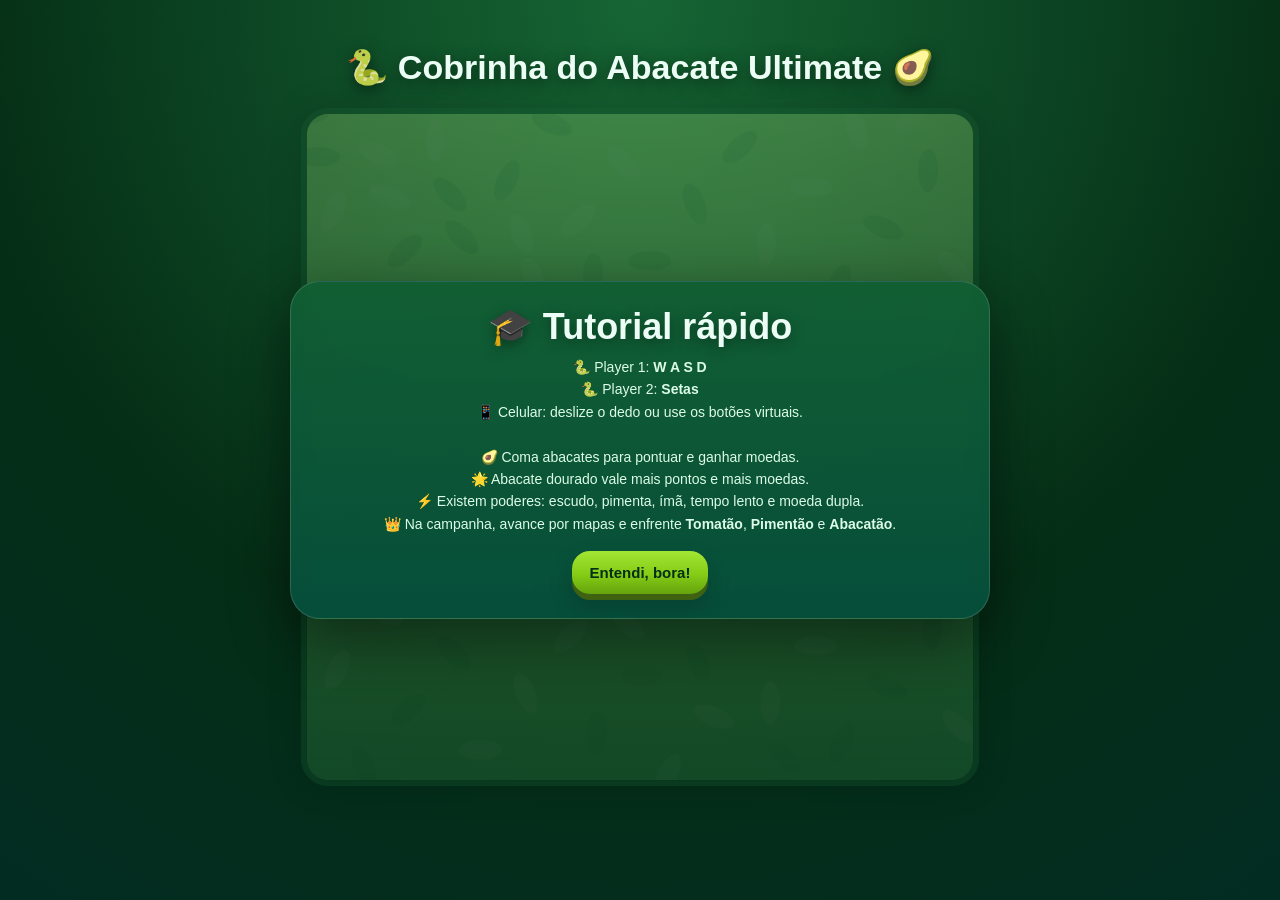
==== index.html @ 5b7edb98 "Add files via upload" ====
<!DOCTYPE html>
<html lang="pt-BR">
<head>
  <meta charset="UTF-8" />
  <meta name="viewport" content="width=device-width, initial-scale=1.0" />
  <meta name="theme-color" content="#14532d" />
  <meta name="description" content="Coma abacates, desbloqueie skins, compre upgrades, derrote bosses e sobreviva no modo infinito." />
  <meta name="application-name" content="Cobrinha do Abacate Ultimate" />
  <meta property="og:title" content="Cobrinha do Abacate Ultimate" />
  <meta property="og:description" content="Jogo da cobrinha com abacates, skins, upgrades, Boss Rush, modo infinito e desafios diários." />
  <meta property="og:type" content="website" />
  <meta property="og:image" content="assets/banner.png" />
  <link rel="icon" href="assets/favicon.svg" type="image/svg+xml" />
  <link rel="apple-touch-icon" href="assets/icon-192.png" />
  <link rel="preload" href="assets/avocado.svg" as="image" />
  <link rel="preload" href="assets/tree.svg" as="image" />

  <title>Cobrinha do Abacate Ultimate</title>
  <link rel="manifest" href="manifest.json" />
  <link rel="stylesheet" href="style.css" />
</head>
<body class="menu-aberto">
  <div id="preloader" class="preloader">
    <div class="preloader-card">
      <div class="preloader-logo">🥑</div>
      <b>Cobrinha do Abacate Ultimate</b>
      <small>Carregando assets do jogo...</small>
      <div class="preloader-bar"><span id="preloaderBar"></span></div>
    </div>
  </div>
  <h1>🐍 Cobrinha do Abacate Ultimate 🥑</h1>

  <div id="menu" class="tela">
    <div class="floaters"><span>🥑</span><span>🐍</span><span>🌿</span><span>⭐</span></div>

    <div class="menu-topo">
      <div class="icone">🥑</div>
      <div class="titulo">
        <h2>Ultimate Edition</h2>
        <p>Mapas realistas, skins melhores, upgrades, bosses e ranking</p>
      </div>
    </div>

    <div class="subtitulo">
      Escolha seu modo, equipe skins mais realistas, melhore seus poderes e enfrente bosses especiais.
    </div>

    <div class="hero-scene">
      <div class="hero-snake">
        <span></span><span></span><span></span><span></span><span></span>
      </div>
      <div class="hero-avocado">🥑</div>
      <div class="hero-spark s1">✨</div>
      <div class="hero-spark s2">🌿</div>
      <div class="hero-spark s3">⭐</div>
    </div>

    <div class="grid-cards">
      <div class="card">
        <div class="campo">
          <p>Dificuldade</p>
          <select id="dificuldade">
            <option value="105">Fácil</option>
            <option value="135" selected>Médio</option>
            <option value="170">Difícil</option>
          </select>
        </div>
        <div class="campo">
          <p>Mapa livre</p>
          <select id="mapa">
            <option value="floresta">🌳 Floresta Realista</option>
            <option value="gelo">❄️ Vale Congelado</option>
            <option value="noite">🌙 Campo Noturno</option>
            <option value="pantano">🐸 Pântano Verde</option>
            <option value="cidade">🏙️ Cidade</option>
            <option value="deserto">🏜️ Deserto</option>
            <option value="vulcao">🌋 Vulcão</option>
          </select>
        </div>
        <div class="campo">
          <p>Qualidade gráfica</p>
          <select id="graficos">
            <option value="baixo">Baixo</option>
            <option value="medio" selected>Médio</option>
            <option value="alto">Alto</option>
          </select>
        </div>
      </div>

      <div class="card">
        <p>Skin Player 1</p>
        <div id="skinsP1" class="skin-grid"></div>
      </div>

      <div class="card">
        <p>Skin Player 2</p>
        <div id="skinsP2" class="skin-grid"></div>
      </div>
    </div>

    <div class="checks">
      <label><input type="checkbox" id="obstaculos" checked> Obstáculos reais</label>
      <label><input type="checkbox" id="somLigado" checked> Som ligado</label>
    </div>

    <div class="botoes-grid menu-clean">
      <button onclick="UI.openPlayMenu()">🎮 Jogar</button>
      <button onclick="UI.openStore()">🛒 Skins</button>
      <button onclick="UI.openUpgradeStore()">⬆️ Upgrades</button>
      <button onclick="UI.openRanking()">📊 Ranking</button>
      <button onclick="UI.openProfile()">👤 Perfil</button>
      <button onclick="UI.openDailyChallenge()">📅 Desafio diário</button>
      <button onclick="UI.openMissions()">🎯 Missões</button>
      <button onclick="UI.openSettings()">⚙️ Configurações</button>
      <button onclick="UI.openHowToPlay()">📖 Como jogar</button>
      <button onclick="UI.openCredits()">⭐ Créditos</button>
    </div>

    <div class="rodape-menu">
      🪙 Moedas: <b id="moedasMenu">0</b>
      &nbsp; | &nbsp; 🏆 Recorde: <b id="recorde">0</b>
      &nbsp; | &nbsp; 🥑 Total: <b id="totalAbacatesMenu">0</b>
    </div>
    <div class="version-badge">Versão Public Release • pronta para postar</div>
    <div id="menuToast" class="toast"></div>
  </div>

  <div id="modoJogo" class="tela">
    <h2>🎮 Escolha seu modo</h2>
    <p class="info">
      Escolha como quer jogar agora.
    </p>

    <div class="modo-grid">
      <button onclick="Game.start('single')">
        <span>🎮</span>
        Single Player
        <small>Jogue sozinho e bata seu recorde.</small>
      </button>

      <button onclick="Game.start('multi')">
        <span>👥</span>
        Multiplayer
        <small>Dois jogadores no mesmo teclado.</small>
      </button>

      <button onclick="Game.start('campanha')">
        <span>🏆</span>
        Campanha
        <small>Avance pelas fases e derrote os bosses.</small>
      </button>

      <button onclick="UI.openLevelSelect()">
        <span>🗺️</span>
        Seleção de fases
        <small>Jogue fases já liberadas.</small>
      </button>

      <button onclick="Game.start('infinito')">
        <span>♾️</span>
        Modo Infinito
        <small>O jogo acelera com o tempo.</small>
      </button>

      <button onclick="Game.start('bossrush')">
        <span>⚔️</span>
        Boss Rush
        <small>Derrote Tomatão, Pimentão e Abacatão.</small>
      </button>
    </div>

    <div class="acoes-overlay">
      <button onclick="UI.backToMenu()">Voltar</button>
    </div>
  </div>

  <div id="recompensaDiaria" class="tela">
    <h2>🎁 Recompensa diária</h2>
    <p id="dailyRewardText" class="info">
      Volte todos os dias para ganhar moedas.
    </p>

    <div class="resultado-card">
      <div class="badge-vencedor">Bônus de login</div>
      <div class="stats-grid">
        <div class="stat">Sequência <b id="dailyStreak">0</b></div>
        <div class="stat">Recompensa <b id="dailyCoins">0</b></div>
      </div>
    </div>

    <div class="acoes-overlay">
      <button onclick="UI.claimDailyReward()">Resgatar</button>
      <button onclick="UI.backToMenu()">Depois</button>
    </div>
  </div>

  <div id="tutorial" class="tela">
    <h2>🎓 Tutorial rápido</h2>
    <p class="info">
      🐍 Player 1: <b>W A S D</b><br>
      🐍 Player 2: <b>Setas</b><br>
      📱 Celular: deslize o dedo ou use os botões virtuais.<br><br>
      🥑 Coma abacates para pontuar e ganhar moedas.<br>
      🌟 Abacate dourado vale mais pontos e mais moedas.<br>
      ⚡ Existem poderes: escudo, pimenta, ímã, tempo lento e moeda dupla.<br>
      👑 Na campanha, avance por mapas e enfrente <b>Tomatão</b>, <b>Pimentão</b> e <b>Abacatão</b>.
    </p>
    <div class="acoes-overlay"><button onclick="UI.closeTutorial()">Entendi, bora!</button></div>
  </div>


  <div id="perfilJogador" class="tela">
    <h2>👤 Perfil do Jogador</h2>
    <p class="info">Seu progresso geral salvo neste navegador.</p>

    <div class="profile-card">
      <div class="profile-avatar">🐍</div>
      <div>
        <b>Braian Player</b>
        <small>Cobrinha do Abacate Ultimate</small>
      </div>
    </div>

    <div id="perfilStats" class="stats-grid"></div>

    <div class="resultado-card">
      <p class="info">
        Skins liberadas: <b id="perfilSkins">0</b><br>
        Upgrades comprados: <b id="perfilUpgrades">0</b><br>
        Fases liberadas: <b id="perfilFases">0</b>
      </p>
    </div>

    <div class="acoes-overlay">
      <button onclick="UI.backToMenu()">Voltar</button>
    </div>
  </div>

  <div id="desafioDiario" class="tela">
    <h2>📅 Desafio Diário</h2>
    <p id="dailyChallengeText" class="info"></p>

    <div class="resultado-card">
      <div class="badge-vencedor">Recompensa: 🪙 <b id="dailyChallengeReward">0</b></div>
      <div class="progresso"><div id="dailyChallengeProgress"></div></div>
      <p class="info" id="dailyChallengeStatus"></p>
    </div>

    <div class="acoes-overlay">
      <button onclick="Game.startDailyChallenge()">Jogar desafio</button>
      <button onclick="UI.claimDailyChallengeReward()">Resgatar</button>
      <button onclick="UI.backToMenu()">Voltar</button>
    </div>
  </div>

  <div id="ranking" class="tela">
    <h2>📊 Ranking Local</h2>
    <p class="info">Seus números ficam salvos neste navegador.</p>
    <div id="rankingCards" class="stats-grid"></div>
    <div class="acoes-overlay"><button onclick="UI.backToMenu()">Voltar</button></div>
  </div>

  <div id="selecionarFase" class="tela">
    <h2>🗺️ Seleção de Fases</h2>
    <p class="info">Conclua fases da campanha para liberar as próximas.</p>
    <div id="listaFases" class="level-grid"></div>
    <div class="acoes-overlay"><button onclick="UI.backToMenu()">Voltar</button></div>
  </div>

  <div id="loja" class="tela">
    <h2>🛒 Loja Premium</h2>
    <p class="info">Compre skins, veja efeitos e melhore sua cobra.</p>

    <div class="shop-tabs">
      <button onclick="UI.setShopTab('skins')" id="tabSkins">Skins</button>
      <button onclick="UI.setShopTab('upgrades')" id="tabUpgrades">Upgrades</button>
      <button onclick="UI.setShopTab('especiais')" id="tabEspeciais">Especiais</button>
    </div>

    <div class="resultado-card"><p>🪙 Suas moedas: <b id="moedasLoja">0</b></p></div>

    <div id="shopSkinsPanel">
      <div id="skinPreviewBox" class="skin-preview-box"></div>
      <div id="lojaSkins" class="skin-grid"></div>
    </div>

    <div id="shopUpgradesPanel" style="display:none">
      <div id="lojaUpgradesInline"></div>
    </div>

    <div id="shopSpecialPanel" style="display:none">
      <div class="upgrade-card">
        <span>🎁</span>
        <div style="flex:1">
          <b>Recompensa diária</b><br>
          <small>Entre todos os dias para ganhar moedas extras.</small>
        </div>
        <button onclick="UI.checkDailyReward()">Ver</button>
      </div>
      <div class="upgrade-card">
        <span>👑</span>
        <div style="flex:1">
          <b>Campanha</b><br>
          <small>Derrote bosses para liberar fases e ganhar moedas.</small>
        </div>
        <button onclick="UI.openPlayMenu()">Jogar</button>
      </div>
    </div>

    <div id="lojaToast" class="toast"></div>
    <div class="acoes-overlay"><button onclick="UI.backToMenu()">Voltar</button></div>
  </div>

  <div id="upgrades" class="tela">
    <h2>⬆️ Loja de Upgrades</h2>
    <p class="info">Melhore sua cobra permanentemente.</p>
    <div class="resultado-card"><p>🪙 Suas moedas: <b id="moedasUpgrade">0</b></p></div>
    <div id="listaUpgrades"></div>
    <div class="acoes-overlay"><button onclick="UI.backToMenu()">Voltar</button></div>
  </div>

  <div id="missoes" class="tela">
    <h2>🎯 Missões</h2>
    <p class="info">Complete missões para ganhar moedas extras.</p>
    <div id="listaMissoes"></div>
    <div class="acoes-overlay"><button onclick="UI.backToMenu()">Voltar</button></div>
  </div>

  <div id="conquistas" class="tela">
    <h2>🏅 Conquistas</h2>
    <p class="info">Complete desafios para mostrar seu progresso.</p>
    <div id="listaConquistas"></div>
    <div class="acoes-overlay"><button onclick="UI.backToMenu()">Voltar</button></div>
  </div>

  <div id="configuracoes" class="tela">
    <h2>⚙️ Configurações</h2>
    <p class="info">Ajuste o jogo e gerencie seu progresso salvo.</p>
    <div class="config-lista">
      <div class="config-item"><b>Som</b><p>Ligue ou desligue som e música.</p><button onclick="UI.toggleSoundSetting()">Alternar som</button></div>
      <div class="config-item"><b>Mostrar tutorial</b><p>Exibe novamente a tela de tutorial rápido.</p><button onclick="UI.showTutorialAgain()">Mostrar tutorial</button></div>
      <div class="config-item"><b>Resetar moedas</b><p>Zera apenas suas moedas.</p><button class="perigo" onclick="UI.resetCoins()">Resetar moedas</button></div>
      <div class="config-item"><b>Resetar ranking</b><p>Zera ranking, vitórias e recordes.</p><button class="perigo" onclick="UI.resetRanking()">Resetar ranking</button></div>
      <div class="config-item"><b>Resetar tudo</b><p>Zera moedas, upgrades, skins, conquistas e fases.</p><button class="perigo" onclick="UI.resetEverything()">Resetar tudo</button></div>
    </div>
    <div id="configToast" class="toast"></div>
    <div class="acoes-overlay"><button onclick="UI.backToMenu()">Voltar</button></div>
  </div>

  <div id="comoJogar" class="tela">
    <h2>📖 Como Jogar</h2>
    <p class="info">
      🐍 Player 1 usa <b>W A S D</b><br>
      🐍 Player 2 usa <b>setas</b><br>
      📱 No celular, deslize o dedo ou use os botões.<br><br>
      🥑 Abacate normal vale <b>1 ponto</b><br>
      🌟 Abacate dourado vale <b>3 pontos</b><br>
      🛡️ Escudo protege de 1 batida<br>
      🌶️ Pimenta acelera o rival<br>
      🧲 Ímã atrai abacates por alguns segundos<br>
      ⏳ Tempo lento reduz a velocidade dos perigos<br>
      💰 Moeda dupla dobra as moedas por alguns segundos<br><br>
      ⏸️ Aperte <b>P</b> para pausar<br>
      🖥️ Aperte <b>F</b> para tela cheia.
    </p>
    <div class="acoes-overlay"><button onclick="UI.backToMenu()">Voltar</button></div>
  </div>

  <div id="creditos" class="tela">
    <h2>⭐ Créditos</h2>
    <p class="info">
      Projeto criado por <b>Braian Sorato</b><br><br>
      Cobrinha do Abacate Ultimate é um jogo HTML5 feito para navegador, com campanha, Boss Rush, modo infinito, skins, upgrades e desafios diários.<br><br>
      Controles: WASD, setas, toque, deslizar e joystick virtual.
    </p>
    <div class="acoes-overlay"><button onclick="UI.backToMenu()">Voltar</button></div>
  </div>

  <div id="levelIntro" class="tela level-intro">
    <h2 id="levelIntroTitle">Preparando fase...</h2>
    <p id="levelIntroInfo" class="info"></p>
    <div class="resultado-card">
      <div id="levelIntroBadge" class="badge-vencedor">Boa sorte!</div>
    </div>
  </div>

  <div id="contador" class="tela">3</div>

  <div id="pausa" class="tela">
    <h2>⏸️ Pausado</h2>
    <p class="info" id="somStatusPausa">Som ligado</p>
    <div class="config-lista">
      <div class="config-item">
        <b>Áudio</b>
        <p id="somStatusPausa">Som ligado</p>
        <button onclick="UI.toggleSoundPause()">Som on/off</button>
      </div>

      <div class="config-item">
        <b>Qualidade gráfica</b>
        <p>Altere a qualidade para melhorar desempenho.</p>
        <select id="graficosPausa" onchange="UI.changeGraphicsFromPause(this.value)">
          <option value="baixo">Baixo</option>
          <option value="medio">Médio</option>
          <option value="alto">Alto</option>
        </select>
      </div>
    </div>

    <div class="acoes-overlay">
      <button onclick="Game.togglePause()">Continuar</button>
      <button onclick="Game.restart()">Reiniciar</button>
      <button onclick="Game.backToMenu()">Voltar ao menu</button>
    </div>
  </div>

  <div id="faseCompleta" class="tela">
    <h2>✅ Fase concluída!</h2>
    <p id="faseTexto" class="info"></p>
    <div class="fase-linha">Próxima fase: <b id="proximaFaseTexto">---</b></div>
    <div class="acoes-overlay">
      <button onclick="Game.nextCampaignLevel()">➡️ Próxima fase</button>
      <button onclick="Game.backToMenu()">🏠 Menu</button>
    </div>
  </div>

  <div id="gameOver" class="tela">
    <h2 id="gameOverTitulo">Game Over</h2>
    <div class="resultado-card">
      <div id="vencedorBadge" class="badge-vencedor">Resultado</div>
      <p id="gameOverTexto" class="info"></p>
      <div class="stats-grid">
        <div class="stat">P1 <b id="finalP1">0</b></div>
        <div class="stat">P2 <b id="finalP2">0</b></div>
        <div class="stat">Total <b id="finalTotal">0</b></div>
        <div class="stat">Recorde <b id="finalRecorde">0</b></div>
      </div>
    </div>
    <div class="acoes-overlay">
      <button onclick="Game.restart()">🔁 Tentar novamente</button>
      <button onclick="Game.backToMenu()">🏠 Voltar ao menu</button>
    </div>
  </div>

  <div id="vitoriaEpica" class="tela">
    <h2>👑 Vitória Épica!</h2>
    <p id="vitoriaTexto" class="info"></p>
    <div class="resultado-card">
      <div class="badge-vencedor">Você salvou o Reino dos Abacates!</div>
      <div class="stats-grid">
        <div class="stat">Pontos <b id="epicScore">0</b></div>
        <div class="stat">Moedas <b id="epicCoins">0</b></div>
        <div class="stat">Bosses <b id="epicBosses">0</b></div>
        <div class="stat">Recorde <b id="epicRecord">0</b></div>
      </div>
    </div>
    <div class="acoes-overlay">
      <button onclick="Game.restart()">🔁 Jogar novamente</button>
      <button onclick="Game.backToMenu()">🏠 Menu</button>
    </div>
  </div>

  <canvas id="game" width="680" height="680"></canvas>

  <div class="painel">
    <span>🐍 P1: <b id="score1">0</b></span>
    <span>🐍 P2: <b id="score2">0</b></span>
    <span>🎯 Meta: <b id="meta">10</b></span>
    <span>🛡️ P1: <b id="shield1">0</b></span>
    <span>🛡️ P2: <b id="shield2">0</b></span>
    <span>🗺️ Fase: <b id="faseHud">-</b></span>
    <span>👑 Boss: <b id="bossHud">-</b></span>
    <span>🪙: <b id="moedasHud">0</b></span>
  </div>

  <div class="mobile-controls">
    <div class="empty"></div>
    <button data-dir="up">⬆️</button>
    <div class="empty"></div>
    <button data-dir="left">⬅️</button>
    <button data-dir="down">⬇️</button>
    <button data-dir="right">➡️</button>
  </div>

  <div id="joystick" class="joystick" aria-label="Joystick virtual">
    <div id="joystickKnob" class="joystick-knob"></div>
  </div>

  <script src="preloader.js"></script>
  <script src="data.js"></script>
  <script src="storage.js"></script>
  <script src="audio.js"></script>
  <script src="ui.js"></script>
  <script src="game.js"></script>
  <script>
    if ("serviceWorker" in navigator && location.protocol.startsWith("http")) {
      navigator.serviceWorker.register("./service-worker.js").catch(()=>{});
    }
  </script>
</body>
</html>
---- style.css ----
*{box-sizing:border-box;margin:0;padding:0}
body{min-height:100vh;background:radial-gradient(circle at top,#166534 0%,#052e16 62%,#022c22 100%);display:flex;align-items:center;justify-content:center;flex-direction:column;font-family:Arial,sans-serif;color:#fff;overflow:hidden}
h1{margin:10px 0 14px;color:#ecfdf5;font-size:34px;text-shadow:0 4px 16px rgba(0,0,0,.5)}
canvas{border:6px solid #14532d;border-radius:28px;box-shadow:0 0 35px rgba(0,0,0,.45),inset 0 0 20px rgba(0,0,0,.18);opacity:.35;transform:scale(.98);transition:.25s ease;touch-action:none}
body.jogando canvas{opacity:1;transform:scale(1)}
.painel{margin-top:10px;display:flex;gap:10px;flex-wrap:wrap;justify-content:center;background:rgba(5,46,22,.72);padding:12px 18px;border-radius:18px;border:1px solid rgba(187,247,208,.18);font-size:16px;opacity:0;pointer-events:none;transition:.25s ease}
body.jogando .painel{opacity:1}.painel span{background:rgba(255,255,255,.06);padding:8px 12px;border-radius:14px}
button,select{border:none;outline:none;border-radius:18px;font-size:15px;font-weight:800}
button{padding:13px 18px;cursor:pointer;color:#052e16;background:linear-gradient(180deg,#a3e635,#84cc16 55%,#65a30d);box-shadow:0 6px 0 #3f6212,0 12px 24px rgba(0,0,0,.18);transition:.15s}
button:hover{transform:translateY(-2px)}button:active{transform:translateY(3px);box-shadow:0 3px 0 #3f6212}
button.perigo{color:#fff;background:linear-gradient(180deg,#f87171,#dc2626);box-shadow:0 6px 0 #7f1d1d,0 12px 24px rgba(0,0,0,.18)}
button.bloqueado{opacity:.5;filter:grayscale(1);cursor:not-allowed}
select{width:100%;padding:13px 16px;background:#dcfce7;color:#14532d;box-shadow:0 5px 0 #65a30d}
input[type="checkbox"]{accent-color:#84cc16;width:16px;height:16px}
.tela{position:absolute;z-index:20;width:min(94vw,700px);max-height:92vh;overflow-y:auto;background:linear-gradient(180deg,rgba(17,94,51,.96),rgba(6,78,59,.98));border:1px solid rgba(255,255,255,.14);border-radius:30px;padding:24px;text-align:center;box-shadow:0 20px 60px rgba(0,0,0,.45);backdrop-filter:blur(10px)}
.tela h2{color:#ecfdf5;font-size:36px;margin-bottom:8px;text-shadow:0 4px 14px rgba(0,0,0,.38)}
.menu-topo{display:flex;align-items:center;justify-content:center;gap:14px;margin-bottom:8px}.menu-topo .icone{font-size:48px;animation:logoPulse 1.35s infinite ease-in-out;filter:drop-shadow(0 5px 10px rgba(0,0,0,.35))}
@keyframes logoPulse{0%,100%{transform:translateY(0) scale(1)}50%{transform:translateY(-5px) scale(1.08)}}
.menu-topo .titulo{text-align:left}.menu-topo .titulo h2{margin:0;font-size:34px}.menu-topo .titulo p{color:#d1fae5;font-size:13px;margin-top:4px}
.floaters{pointer-events:none;position:absolute;inset:0;overflow:hidden;border-radius:30px;z-index:-1}.floaters span{position:absolute;font-size:25px;opacity:.17;animation:flutuar 6s infinite linear}.floaters span:nth-child(1){left:10%;animation-delay:0s}.floaters span:nth-child(2){left:34%;animation-delay:1.2s}.floaters span:nth-child(3){left:61%;animation-delay:2.2s}.floaters span:nth-child(4){left:82%;animation-delay:3s}
@keyframes flutuar{0%{bottom:-45px;transform:rotate(0deg)}100%{bottom:110%;transform:rotate(360deg)}}
.subtitulo{color:#d1fae5;font-size:14px;line-height:1.5;background:rgba(255,255,255,.05);border:1px solid rgba(255,255,255,.07);border-radius:18px;padding:12px 14px;margin:12px 0 16px}
.grid-cards{display:grid;grid-template-columns:1fr;gap:14px;margin:16px 0 14px}.card{background:rgba(255,255,255,.06);border:1px solid rgba(255,255,255,.10);border-radius:24px;padding:16px}.card p{color:#ecfdf5;margin-bottom:8px;font-weight:700;font-size:14px}.campo{margin-bottom:14px}.campo:last-child{margin-bottom:0}
.checks{display:flex;flex-direction:column;gap:10px;align-items:flex-start;width:fit-content;margin:14px auto 8px;color:#ecfdf5}.checks label{display:flex;align-items:center;gap:8px;font-size:14px}
.botoes-grid{display:grid;grid-template-columns:1fr 1fr;gap:12px;margin-top:18px}.botoes-grid button{width:100%}
.rodape-menu{margin-top:18px;padding-top:14px;border-top:1px solid rgba(255,255,255,.08);color:#d1fae5;font-size:15px}
.info{font-size:14px;color:#dcfce7;line-height:1.6}
.skin-grid{display:grid;grid-template-columns:repeat(3,1fr);gap:9px}.skin-card{border-radius:18px;padding:10px 8px;background:rgba(0,0,0,.16);border:2px solid rgba(255,255,255,.12);cursor:pointer;transition:.15s;position:relative}.skin-card:hover{transform:translateY(-2px);border-color:rgba(187,247,208,.5)}.skin-card.ativo{border-color:#fef08a;box-shadow:0 0 0 3px rgba(254,240,138,.18)}.skin-card.locked{opacity:.72}
.skin-preview{height:30px;display:flex;justify-content:center;align-items:center;gap:3px;margin-bottom:6px}.skin-preview span{width:14px;height:14px;border-radius:999px;display:block;box-shadow:inset 0 0 5px rgba(255,255,255,.25)}
.skin-card small{color:#dcfce7;font-weight:800}.preco{margin-top:5px;color:#fef08a;font-size:12px;font-weight:bold}.efeito{margin-top:4px;color:#bbf7d0;font-size:11px}.raridade{display:inline-block;margin-top:6px;padding:3px 7px;font-size:10px;border-radius:999px;font-weight:900;color:#052e16;background:#bbf7d0}.raridade.rara{background:#93c5fd}.raridade.epica{background:#d8b4fe}.raridade.lendaria{background:#fde047}
.conquista,.missao,.level-card,.upgrade-card{display:flex;align-items:center;justify-content:space-between;gap:14px;text-align:left;padding:12px;margin:10px 0;border-radius:18px;background:rgba(255,255,255,.06);border:1px solid rgba(255,255,255,.10)}
.conquista.locked,.missao.locked,.level-card.locked{opacity:.55}.conquista b,.missao b,.level-card b,.upgrade-card b{color:#fef08a}.conquista span,.missao span,.level-card span,.upgrade-card span{font-size:24px}
.missao button,.level-card button,.upgrade-card button{padding:9px 12px;font-size:12px;border-radius:13px}
.progresso{margin-top:6px;height:8px;border-radius:999px;background:rgba(0,0,0,.28);overflow:hidden}.progresso div{height:100%;background:linear-gradient(90deg,#a3e635,#facc15);width:0%}
#gameOver,#pausa,#comoJogar,#creditos,#contador,#faseCompleta,#loja,#conquistas,#missoes,#configuracoes,#ranking,#selecionarFase,#tutorial,#vitoriaEpica,#upgrades,#modoJogo,#recompensaDiaria,#levelIntro,#perfilJogador,#desafioDiario{display:none}
#contador{width:auto;min-width:240px;padding:28px 44px;font-size:72px;font-weight:bold;color:#fef08a;text-shadow:0 5px 20px #000;background:rgba(0,0,0,.45);border:none;box-shadow:none}
.acoes-overlay{display:flex;gap:10px;justify-content:center;flex-wrap:wrap;margin-top:16px}.resultado-card{margin:16px 0;background:rgba(255,255,255,.08);border:1px solid rgba(255,255,255,.12);border-radius:22px;padding:16px}.badge-vencedor{display:inline-block;padding:8px 14px;border-radius:999px;background:linear-gradient(180deg,#fde047,#facc15);color:#422006;font-weight:900;margin:8px 0 12px;box-shadow:0 4px 0 #ca8a04}
.stats-grid{display:grid;grid-template-columns:1fr 1fr;gap:10px;margin-top:12px}.stat{background:rgba(0,0,0,.18);border-radius:16px;padding:10px;color:#dcfce7}.stat b{display:block;font-size:22px;color:#fef08a;margin-top:4px}.level-grid{display:grid;grid-template-columns:1fr;gap:10px;margin-top:14px}.fase-linha{background:rgba(0,0,0,.18);border-radius:16px;padding:10px;margin-top:10px;color:#dcfce7}.toast{margin-top:12px;min-height:22px;color:#fef08a;font-size:14px;font-weight:bold}
.mobile-controls{display:none;position:fixed;z-index:15;right:18px;bottom:18px;grid-template-columns:58px 58px 58px;grid-template-rows:58px 58px 58px;gap:8px;opacity:0;pointer-events:none;transition:.2s}.mobile-controls button{padding:0;border-radius:18px;font-size:24px}.mobile-controls .empty{visibility:hidden}body.jogando .mobile-controls{opacity:1;pointer-events:auto}
.config-lista{display:grid;grid-template-columns:1fr;gap:12px;margin-top:14px}.config-item{background:rgba(255,255,255,.06);border:1px solid rgba(255,255,255,.10);border-radius:18px;padding:14px;text-align:left}.config-item b{color:#fef08a}.config-item p{color:#dcfce7;font-size:13px;line-height:1.5;margin:5px 0 10px}
@media(max-width:760px){h1{font-size:26px;text-align:center;padding:0 12px}canvas{width:min(92vw,680px);height:auto}.painel{width:min(92vw,680px);font-size:14px;margin-bottom:110px}.menu-topo .titulo h2{font-size:28px}.botoes-grid{grid-template-columns:1fr}.stats-grid{grid-template-columns:1fr}.skin-grid{grid-template-columns:1fr 1fr}.conquista,.missao,.level-card,.upgrade-card{flex-direction:column;text-align:center}.mobile-controls{display:grid}}


.menu-clean{
  grid-template-columns:1fr 1fr;
}

.modo-grid{
  display:grid;
  grid-template-columns:1fr 1fr;
  gap:14px;
  margin-top:18px;
}

.modo-grid button{
  min-height:130px;
  display:flex;
  flex-direction:column;
  align-items:center;
  justify-content:center;
  gap:8px;
  color:#052e16;
  position:relative;
  overflow:hidden;
}

.modo-grid button::after{
  content:"";
  position:absolute;
  inset:0;
  background:linear-gradient(120deg,transparent,rgba(255,255,255,.28),transparent);
  transform:translateX(-120%);
  transition:.45s;
}

.modo-grid button:hover::after{
  transform:translateX(120%);
}

.modo-grid span{
  font-size:34px;
}

.modo-grid small{
  font-size:12px;
  font-weight:700;
  color:#14532d;
  max-width:190px;
  line-height:1.35;
}

@media(max-width:760px){
  .menu-clean,.modo-grid{
    grid-template-columns:1fr;
  }
}


.shop-tabs{
  display:grid;
  grid-template-columns:repeat(3,1fr);
  gap:10px;
  margin:14px 0;
}

.shop-tabs button{
  padding:11px 12px;
  border-radius:15px;
}

.shop-tabs button.ativo{
  outline:3px solid rgba(254,240,138,.55);
  transform:translateY(-2px);
}

.level-intro{
  background:
    radial-gradient(circle at top,rgba(254,240,138,.16),transparent 45%),
    linear-gradient(180deg,rgba(20,83,45,.98),rgba(5,46,22,.98));
}

.level-intro h2{
  font-size:38px;
}

.level-intro .resultado-card{
  animation:introPulse 1.1s infinite ease-in-out;
}

@keyframes introPulse{
  0%,100%{transform:scale(1)}
  50%{transform:scale(1.03)}
}

@media(max-width:760px){
  .shop-tabs{
    grid-template-columns:1fr;
  }
}


.skin-preview-box{
  margin:12px 0 16px;
  padding:16px;
  border-radius:24px;
  background:linear-gradient(135deg,rgba(255,255,255,.10),rgba(0,0,0,.16));
  border:1px solid rgba(255,255,255,.14);
  display:grid;
  grid-template-columns:120px 1fr;
  gap:14px;
  align-items:center;
  text-align:left;
}

.big-snake-preview{
  height:90px;
  border-radius:22px;
  background:radial-gradient(circle at 35% 35%,rgba(255,255,255,.14),rgba(0,0,0,.18));
  position:relative;
  overflow:hidden;
}

.big-snake-preview .seg{
  position:absolute;
  width:34px;
  height:34px;
  border-radius:999px;
  top:28px;
  box-shadow:inset 0 0 9px rgba(255,255,255,.22), 0 6px 12px rgba(0,0,0,.22);
}
.big-snake-preview .seg:nth-child(1){left:18px;transform:scale(.78)}
.big-snake-preview .seg:nth-child(2){left:42px;transform:scale(.86)}
.big-snake-preview .seg:nth-child(3){left:68px;transform:scale(.95)}
.big-snake-preview .seg:nth-child(4){left:94px;transform:scale(1.08)}

.skin-preview-info b{color:#fef08a;font-size:18px}
.skin-preview-info small{display:block;color:#dcfce7;margin:4px 0 10px;line-height:1.35}
.skin-preview-actions{display:flex;gap:8px;flex-wrap:wrap}
.skin-preview-actions button{padding:9px 12px;font-size:12px;border-radius:13px}

.joystick{
  display:none;
  position:fixed;
  z-index:16;
  left:22px;
  bottom:28px;
  width:128px;
  height:128px;
  border-radius:999px;
  background:radial-gradient(circle at 35% 35%,rgba(255,255,255,.30),rgba(255,255,255,.08));
  border:2px solid rgba(255,255,255,.28);
  box-shadow:0 16px 35px rgba(0,0,0,.30), inset 0 0 28px rgba(0,0,0,.18);
  opacity:0;
  pointer-events:none;
  touch-action:none;
}
.joystick::before{
  content:"";
  position:absolute;
  inset:17px;
  border-radius:999px;
  border:1px dashed rgba(255,255,255,.28);
}
.joystick-knob{
  position:absolute;
  left:41px;
  top:41px;
  width:44px;
  height:44px;
  border-radius:999px;
  background:linear-gradient(180deg,#dcfce7,#84cc16);
  box-shadow:0 7px 0 #3f6212,0 10px 22px rgba(0,0,0,.28);
  transition:transform .06s linear;
}
body.jogando .joystick{
  opacity:1;
  pointer-events:auto;
}
@media(max-width:760px){
  .skin-preview-box{grid-template-columns:1fr;text-align:center}
  .skin-preview-actions{justify-content:center}
  .joystick{display:block}
  .mobile-controls{right:16px;bottom:28px;transform:scale(.86);transform-origin:bottom right;opacity:.55}
}


.hero-scene{
  height:86px;
  margin:12px 0 8px;
  border-radius:24px;
  background:
    radial-gradient(circle at 78% 35%,rgba(254,240,138,.28),transparent 18%),
    linear-gradient(135deg,rgba(187,247,208,.12),rgba(15,23,42,.18));
  border:1px solid rgba(255,255,255,.10);
  position:relative;
  overflow:hidden;
}

.hero-snake{
  position:absolute;
  left:-140px;
  top:32px;
  display:flex;
  gap:4px;
  animation:heroSnakeMove 5.5s infinite linear;
}

.hero-snake span{
  width:26px;
  height:26px;
  border-radius:999px;
  background:radial-gradient(circle at 35% 25%,#bbf7d0,#22c55e 45%,#14532d);
  box-shadow:0 5px 12px rgba(0,0,0,.25);
  animation:heroSnakeWave .55s infinite ease-in-out alternate;
}

.hero-snake span:nth-child(2){animation-delay:.08s}
.hero-snake span:nth-child(3){animation-delay:.16s}
.hero-snake span:nth-child(4){animation-delay:.24s}
.hero-snake span:nth-child(5){animation-delay:.32s}

@keyframes heroSnakeMove{
  from{transform:translateX(0)}
  to{transform:translateX(840px)}
}

@keyframes heroSnakeWave{
  from{transform:translateY(-6px)}
  to{transform:translateY(6px)}
}

.hero-avocado{
  position:absolute;
  right:68px;
  top:22px;
  font-size:38px;
  animation:heroAvocado 1.25s infinite ease-in-out;
}

@keyframes heroAvocado{
  0%,100%{transform:scale(1) rotate(-6deg)}
  50%{transform:scale(1.12) rotate(8deg)}
}

.hero-spark{
  position:absolute;
  opacity:.7;
  animation:heroFloat 2s infinite ease-in-out;
}

.hero-spark.s1{right:24px;top:14px}
.hero-spark.s2{left:38px;top:18px;animation-delay:.35s}
.hero-spark.s3{right:160px;bottom:10px;animation-delay:.7s}

@keyframes heroFloat{
  0%,100%{transform:translateY(0)}
  50%{transform:translateY(-9px)}
}

.profile-card{
  display:flex;
  align-items:center;
  gap:14px;
  text-align:left;
  background:rgba(255,255,255,.08);
  border:1px solid rgba(255,255,255,.12);
  border-radius:22px;
  padding:14px;
  margin:16px 0;
}

.profile-avatar{
  width:64px;
  height:64px;
  border-radius:50%;
  display:grid;
  place-items:center;
  font-size:34px;
  background:linear-gradient(180deg,#bbf7d0,#22c55e);
  box-shadow:0 8px 18px rgba(0,0,0,.22);
}

.profile-card b{
  display:block;
  color:#fef08a;
  font-size:20px;
}

.profile-card small{
  color:#dcfce7;
}


.preloader{
  position:fixed;
  inset:0;
  z-index:9999;
  display:grid;
  place-items:center;
  background:
    radial-gradient(circle at 50% 15%,rgba(132,204,22,.22),transparent 34%),
    linear-gradient(180deg,#052e16,#022c22);
  transition:opacity .35s ease, visibility .35s ease;
}

.preloader.hide{
  opacity:0;
  visibility:hidden;
  pointer-events:none;
}

.preloader-card{
  width:min(86vw,380px);
  text-align:center;
  padding:24px;
  border-radius:28px;
  background:rgba(255,255,255,.08);
  border:1px solid rgba(255,255,255,.14);
  box-shadow:0 20px 60px rgba(0,0,0,.4);
}

.preloader-logo{
  font-size:58px;
  animation:logoPulse 1.1s infinite ease-in-out;
}

.preloader-card b{
  display:block;
  color:#fef9c3;
  font-size:22px;
  margin:8px 0;
}

.preloader-card small{
  color:#dcfce7;
}

.preloader-bar{
  height:10px;
  margin-top:16px;
  border-radius:999px;
  overflow:hidden;
  background:rgba(0,0,0,.24);
}

.preloader-bar span{
  display:block;
  height:100%;
  width:20%;
  border-radius:999px;
  background:linear-gradient(90deg,#84cc16,#facc15);
  animation:loadBar 1.5s infinite ease-in-out;
}

@keyframes loadBar{
  0%{width:15%; transform:translateX(0)}
  50%{width:76%; transform:translateX(15%)}
  100%{width:15%; transform:translateX(520%)}
}

.version-badge{
  margin-top:12px;
  color:#bbf7d0;
  font-size:12px;
  opacity:.9;
}

body.jogando{
  overscroll-behavior:none;
}

@media(max-width:760px){
  body{
    justify-content:flex-start;
    padding-top:8px;
  }

  h1{
    font-size:21px;
    margin-bottom:8px;
  }

  .tela{
    padding:18px;
    border-radius:24px;
  }

  .painel{
    gap:6px;
    padding:9px 10px;
  }

  .painel span{
    padding:6px 8px;
  }

  .mobile-controls{
    display:none !important;
  }

  body.jogando canvas{
    transform:scale(1);
  }
}
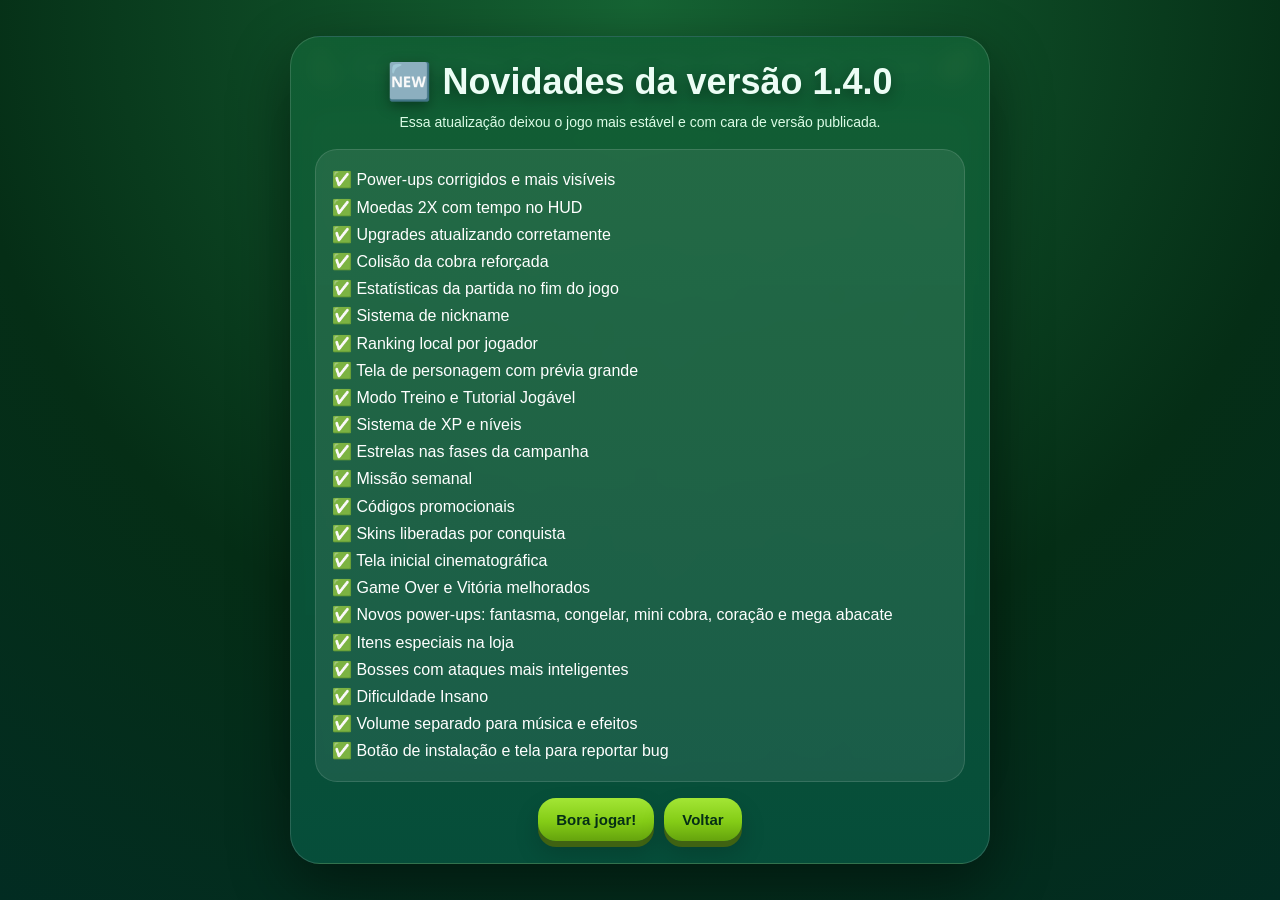
==== commit a8b5f2c6: "Add files via upload" ====
--- a/index.html
+++ b/index.html
@@ -5,8 +5,8 @@
   <meta name="viewport" content="width=device-width, initial-scale=1.0" />
   <meta name="theme-color" content="#14532d" />
   <meta name="description" content="Coma abacates, desbloqueie skins, compre upgrades, derrote bosses e sobreviva no modo infinito." />
-  <meta name="application-name" content="Cobrinha do Abacate Ultimate" />
-  <meta property="og:title" content="Cobrinha do Abacate Ultimate" />
+  <meta name="application-name" content="Cobrinha do Abacate Ultimate 1.4.0" />
+  <meta property="og:title" content="Cobrinha do Abacate Ultimate 1.4.0" />
   <meta property="og:description" content="Jogo da cobrinha com abacates, skins, upgrades, Boss Rush, modo infinito e desafios diários." />
   <meta property="og:type" content="website" />
   <meta property="og:image" content="assets/banner.png" />
@@ -15,7 +15,7 @@
   <link rel="preload" href="assets/avocado.svg" as="image" />
   <link rel="preload" href="assets/tree.svg" as="image" />
 
-  <title>Cobrinha do Abacate Ultimate</title>
+  <title>Cobrinha do Abacate Ultimate 1.4.0</title>
   <link rel="manifest" href="manifest.json" />
   <link rel="stylesheet" href="style.css" />
 </head>
@@ -23,12 +23,12 @@
   <div id="preloader" class="preloader">
     <div class="preloader-card">
       <div class="preloader-logo">🥑</div>
-      <b>Cobrinha do Abacate Ultimate</b>
+      <b>Cobrinha do Abacate Ultimate 1.4.0</b>
       <small>Carregando assets do jogo...</small>
       <div class="preloader-bar"><span id="preloaderBar"></span></div>
     </div>
   </div>
-  <h1>🐍 Cobrinha do Abacate Ultimate 🥑</h1>
+  <h1>🐍 Cobrinha do Abacate Ultimate 1.4.0 🥑</h1>
 
   <div id="menu" class="tela">
     <div class="floaters"><span>🥑</span><span>🐍</span><span>🌿</span><span>⭐</span></div>
@@ -53,6 +53,15 @@
       <div class="hero-spark s1">✨</div>
       <div class="hero-spark s2">🌿</div>
       <div class="hero-spark s3">⭐</div>
+    </div>
+
+    <div class="profile-name-box">
+      <label>👤 Nome do jogador</label>
+      <div>
+        <input id="playerNameInput" maxlength="18" placeholder="Digite seu nome">
+        <button onclick="UI.savePlayerName()">Salvar</button>
+      </div>
+      <small>Esse nome aparece no perfil e no ranking local.</small>
     </div>
 
     <div class="grid-cards">
@@ -63,6 +72,7 @@
             <option value="105">Fácil</option>
             <option value="135" selected>Médio</option>
             <option value="170">Difícil</option>
+            <option value="205">Insano</option>
           </select>
         </div>
         <div class="campo">
@@ -106,12 +116,18 @@
     <div class="botoes-grid menu-clean">
       <button onclick="UI.openPlayMenu()">🎮 Jogar</button>
       <button onclick="UI.openStore()">🛒 Skins</button>
+      <button onclick="UI.openCharacterSelect()">🐍 Personagem</button>
       <button onclick="UI.openUpgradeStore()">⬆️ Upgrades</button>
       <button onclick="UI.openRanking()">📊 Ranking</button>
       <button onclick="UI.openProfile()">👤 Perfil</button>
       <button onclick="UI.openDailyChallenge()">📅 Desafio diário</button>
+      <button onclick="UI.openWeeklyMission()">🗓️ Missão semanal</button>
+      <button onclick="UI.openCodes()">🎁 Códigos</button>
       <button onclick="UI.openMissions()">🎯 Missões</button>
       <button onclick="UI.openSettings()">⚙️ Configurações</button>
+      <button onclick="UI.openVersionNews()">🆕 Novidades</button>
+      <button onclick="UI.openBugReport()">🐞 Reportar bug</button>
+      <button onclick="UI.promptInstall()">📲 Instalar jogo</button>
       <button onclick="UI.openHowToPlay()">📖 Como jogar</button>
       <button onclick="UI.openCredits()">⭐ Créditos</button>
     </div>
@@ -121,8 +137,68 @@
       &nbsp; | &nbsp; 🏆 Recorde: <b id="recorde">0</b>
       &nbsp; | &nbsp; 🥑 Total: <b id="totalAbacatesMenu">0</b>
     </div>
-    <div class="version-badge">Versão Public Release • pronta para postar</div>
+    <div class="version-badge">Versão 1.4.0 • Polimento Final</div>
     <div id="menuToast" class="toast"></div>
+  </div>
+
+
+  <div id="novidadesVersao" class="tela">
+    <h2>🆕 Novidades da versão 1.4.0</h2>
+    <p class="info">Essa atualização deixou o jogo mais estável e com cara de versão publicada.</p>
+
+    <div class="resultado-card news-list">
+      <p>✅ Power-ups corrigidos e mais visíveis</p>
+      <p>✅ Moedas 2X com tempo no HUD</p>
+      <p>✅ Upgrades atualizando corretamente</p>
+      <p>✅ Colisão da cobra reforçada</p>
+      <p>✅ Estatísticas da partida no fim do jogo</p>
+      <p>✅ Sistema de nickname</p>
+      <p>✅ Ranking local por jogador</p>
+      <p>✅ Tela de personagem com prévia grande</p>
+      <p>✅ Modo Treino e Tutorial Jogável</p>
+      <p>✅ Sistema de XP e níveis</p>
+      <p>✅ Estrelas nas fases da campanha</p>
+      <p>✅ Missão semanal</p>
+      <p>✅ Códigos promocionais</p>
+      <p>✅ Skins liberadas por conquista</p>
+      <p>✅ Tela inicial cinematográfica</p>
+      <p>✅ Game Over e Vitória melhorados</p>
+      <p>✅ Novos power-ups: fantasma, congelar, mini cobra, coração e mega abacate</p>
+      <p>✅ Itens especiais na loja</p>
+      <p>✅ Bosses com ataques mais inteligentes</p>
+      <p>✅ Dificuldade Insano</p>
+      <p>✅ Volume separado para música e efeitos</p>
+      <p>✅ Botão de instalação e tela para reportar bug</p>
+    </div>
+
+    <div class="acoes-overlay">
+      <button onclick="UI.closeVersionNews()">Bora jogar!</button>
+      <button onclick="UI.backToMenu()">Voltar</button>
+    </div>
+  </div>
+
+  <div id="reportarBug" class="tela">
+    <h2>🐞 Reportar bug</h2>
+    <p class="info">
+      Encontrou algum bug? Mande um print e diga:
+      <br><br>
+      1. Qual modo estava jogando<br>
+      2. O que aconteceu<br>
+      3. Se foi no celular ou PC<br>
+      4. Qual power-up, boss ou mapa estava ativo
+    </p>
+
+    <div class="resultado-card">
+      <p class="info" id="bugInfoText">
+        Versão: 1.4.0<br>
+        Dica: copie essas informações e mande junto com o print.
+      </p>
+    </div>
+
+    <div class="acoes-overlay">
+      <button onclick="UI.copyBugInfo()">Copiar informações</button>
+      <button onclick="UI.backToMenu()">Voltar</button>
+    </div>
   </div>
 
   <div id="modoJogo" class="tela">
@@ -166,6 +242,18 @@
         <span>⚔️</span>
         Boss Rush
         <small>Derrote Tomatão, Pimentão e Abacatão.</small>
+      </button>
+
+      <button onclick="Game.start('treino')">
+        <span>🎯</span>
+        Modo Treino
+        <small>Aprenda sem morrer.</small>
+      </button>
+
+      <button onclick="Game.start('tutorialmap')">
+        <span>🎓</span>
+        Tutorial Jogável
+        <small>Aprenda controles e power-ups dentro do mapa.</small>
       </button>
     </div>
 
@@ -216,9 +304,15 @@
     <div class="profile-card">
       <div class="profile-avatar">🐍</div>
       <div>
-        <b>Braian Player</b>
-        <small>Cobrinha do Abacate Ultimate</small>
-      </div>
+        <b id="perfilNome">Braian Player</b>
+        <small>Cobrinha do Abacate Ultimate 1.4.0</small>
+      </div>
+    </div>
+
+    <div class="resultado-card level-profile">
+      <div class="badge-vencedor">Nível <b id="perfilNivel">1</b></div>
+      <p class="info">XP: <b id="perfilXP">0</b> / <b id="perfilNextXP">100</b></p>
+      <div class="progresso"><div id="perfilXPBar"></div></div>
     </div>
 
     <div id="perfilStats" class="stats-grid"></div>
@@ -253,16 +347,77 @@
     </div>
   </div>
 
+
+  <div id="personagem" class="tela">
+    <h2>🐍 Escolha sua cobra</h2>
+    <p class="info">Veja uma prévia grande, raridade, efeito e equipe no Player 1 ou Player 2.</p>
+
+    <div id="personagemPreview" class="character-preview"></div>
+    <div id="personagemGrid" class="skin-grid character-grid"></div>
+
+    <div class="acoes-overlay">
+      <button onclick="UI.backToMenu()">Voltar</button>
+      <button onclick="UI.openStore()">Ir para Loja</button>
+    </div>
+  </div>
+
+
+  <div id="missaoSemanal" class="tela">
+    <h2>🗓️ Missão Semanal</h2>
+    <p id="weeklyMissionText" class="info"></p>
+
+    <div class="resultado-card">
+      <div class="badge-vencedor">Recompensa: 🪙 <b id="weeklyMissionReward">0</b> + XP</div>
+      <div class="progresso"><div id="weeklyMissionProgress"></div></div>
+      <p class="info" id="weeklyMissionStatus"></p>
+    </div>
+
+    <div class="acoes-overlay">
+      <button onclick="Game.startWeeklyMission()">Jogar missão</button>
+      <button onclick="UI.claimWeeklyMissionReward()">Resgatar</button>
+      <button onclick="UI.backToMenu()">Voltar</button>
+    </div>
+  </div>
+
+  <div id="codigos" class="tela">
+    <h2>🎁 Códigos Promocionais</h2>
+    <p class="info">Digite códigos para ganhar moedas, XP ou liberar bônus.</p>
+
+    <div class="profile-name-box">
+      <label>Código</label>
+      <div>
+        <input id="promoCodeInput" maxlength="24" placeholder="Ex: ABACATE100">
+        <button onclick="UI.redeemCode()">Resgatar</button>
+      </div>
+      <small>Códigos disponíveis para teste: ABACATE100, XP50, BOSS, SKINREAL</small>
+    </div>
+
+    <div id="codigoResultado" class="toast"></div>
+
+    <div class="acoes-overlay">
+      <button onclick="UI.backToMenu()">Voltar</button>
+    </div>
+  </div>
+
   <div id="ranking" class="tela">
     <h2>📊 Ranking Local</h2>
     <p class="info">Seus números ficam salvos neste navegador.</p>
     <div id="rankingCards" class="stats-grid"></div>
-    <div class="acoes-overlay"><button onclick="UI.backToMenu()">Voltar</button></div>
+
+    <div class="resultado-card">
+      <h3>🏆 Melhores partidas por jogador</h3>
+      <div id="rankingLista" class="ranking-list"></div>
+    </div>
+
+    <div class="acoes-overlay">
+      <button onclick="UI.clearLocalRanking()">Limpar ranking local</button>
+      <button onclick="UI.backToMenu()">Voltar</button>
+    </div>
   </div>
 
   <div id="selecionarFase" class="tela">
     <h2>🗺️ Seleção de Fases</h2>
-    <p class="info">Conclua fases da campanha para liberar as próximas.</p>
+    <p class="info">Conclua fases, ganhe estrelas e libere as próximas.</p>
     <div id="listaFases" class="level-grid"></div>
     <div class="acoes-overlay"><button onclick="UI.backToMenu()">Voltar</button></div>
   </div>
@@ -289,6 +444,11 @@
     </div>
 
     <div id="shopSpecialPanel" style="display:none">
+      <div class="resultado-card">
+        <p class="info">Compre itens de uso único e ative para a próxima partida.</p>
+      </div>
+      <div id="listaItensEspeciais"></div>
+
       <div class="upgrade-card">
         <span>🎁</span>
         <div style="flex:1">
@@ -338,6 +498,18 @@
     <p class="info">Ajuste o jogo e gerencie seu progresso salvo.</p>
     <div class="config-lista">
       <div class="config-item"><b>Som</b><p>Ligue ou desligue som e música.</p><button onclick="UI.toggleSoundSetting()">Alternar som</button></div>
+      <div class="config-item">
+        <b>Volume dos efeitos</b>
+        <p>Controla sons de comer, power-up, clique e boss.</p>
+        <input id="effectVolume" type="range" min="0" max="100" value="80" oninput="UI.setEffectVolume(this.value)">
+        <small><span id="effectVolumeLabel">80</span>%</small>
+      </div>
+      <div class="config-item">
+        <b>Volume da música</b>
+        <p>Controla apenas a música de fundo.</p>
+        <input id="musicVolume" type="range" min="0" max="100" value="55" oninput="UI.setMusicVolume(this.value)">
+        <small><span id="musicVolumeLabel">55</span>%</small>
+      </div>
       <div class="config-item"><b>Mostrar tutorial</b><p>Exibe novamente a tela de tutorial rápido.</p><button onclick="UI.showTutorialAgain()">Mostrar tutorial</button></div>
       <div class="config-item"><b>Resetar moedas</b><p>Zera apenas suas moedas.</p><button class="perigo" onclick="UI.resetCoins()">Resetar moedas</button></div>
       <div class="config-item"><b>Resetar ranking</b><p>Zera ranking, vitórias e recordes.</p><button class="perigo" onclick="UI.resetRanking()">Resetar ranking</button></div>
@@ -370,7 +542,7 @@
     <h2>⭐ Créditos</h2>
     <p class="info">
       Projeto criado por <b>Braian Sorato</b><br><br>
-      Cobrinha do Abacate Ultimate é um jogo HTML5 feito para navegador, com campanha, Boss Rush, modo infinito, skins, upgrades e desafios diários.<br><br>
+      Cobrinha do Abacate Ultimate 1.4.0 é um jogo HTML5 feito para navegador, com campanha, Boss Rush, modo infinito, skins, upgrades e desafios diários.<br><br>
       Controles: WASD, setas, toque, deslizar e joystick virtual.
     </p>
     <div class="acoes-overlay"><button onclick="UI.backToMenu()">Voltar</button></div>
@@ -426,6 +598,11 @@
 
   <div id="gameOver" class="tela">
     <h2 id="gameOverTitulo">Game Over</h2>
+    <div id="gameOverVisual" class="gameover-visual">
+      <div class="sad-snake">🐍</div>
+      <div id="gameTip" class="game-tip">Dica: use escudo e ímã para sobreviver mais.</div>
+    </div>
+
     <div class="resultado-card">
       <div id="vencedorBadge" class="badge-vencedor">Resultado</div>
       <p id="gameOverTexto" class="info"></p>
@@ -435,6 +612,7 @@
         <div class="stat">Total <b id="finalTotal">0</b></div>
         <div class="stat">Recorde <b id="finalRecorde">0</b></div>
       </div>
+      <div id="matchStats" class="match-stats"></div>
     </div>
     <div class="acoes-overlay">
       <button onclick="Game.restart()">🔁 Tentar novamente</button>
@@ -443,6 +621,7 @@
   </div>
 
   <div id="vitoriaEpica" class="tela">
+    <div id="epicCelebration" class="epic-celebration">🏆🥑✨</div>
     <h2>👑 Vitória Épica!</h2>
     <p id="vitoriaTexto" class="info"></p>
     <div class="resultado-card">
@@ -453,6 +632,7 @@
         <div class="stat">Bosses <b id="epicBosses">0</b></div>
         <div class="stat">Recorde <b id="epicRecord">0</b></div>
       </div>
+      <div id="epicMatchStats" class="match-stats"></div>
     </div>
     <div class="acoes-overlay">
       <button onclick="Game.restart()">🔁 Jogar novamente</button>
--- a/style.css
+++ b/style.css
@@ -32,7 +32,7 @@
 .conquista.locked,.missao.locked,.level-card.locked{opacity:.55}.conquista b,.missao b,.level-card b,.upgrade-card b{color:#fef08a}.conquista span,.missao span,.level-card span,.upgrade-card span{font-size:24px}
 .missao button,.level-card button,.upgrade-card button{padding:9px 12px;font-size:12px;border-radius:13px}
 .progresso{margin-top:6px;height:8px;border-radius:999px;background:rgba(0,0,0,.28);overflow:hidden}.progresso div{height:100%;background:linear-gradient(90deg,#a3e635,#facc15);width:0%}
-#gameOver,#pausa,#comoJogar,#creditos,#contador,#faseCompleta,#loja,#conquistas,#missoes,#configuracoes,#ranking,#selecionarFase,#tutorial,#vitoriaEpica,#upgrades,#modoJogo,#recompensaDiaria,#levelIntro,#perfilJogador,#desafioDiario{display:none}
+#gameOver,#pausa,#comoJogar,#creditos,#contador,#faseCompleta,#loja,#conquistas,#missoes,#configuracoes,#ranking,#selecionarFase,#tutorial,#vitoriaEpica,#upgrades,#modoJogo,#recompensaDiaria,#levelIntro,#perfilJogador,#desafioDiario,#novidadesVersao,#reportarBug,#personagem,#missaoSemanal,#codigos{display:none}
 #contador{width:auto;min-width:240px;padding:28px 44px;font-size:72px;font-weight:bold;color:#fef08a;text-shadow:0 5px 20px #000;background:rgba(0,0,0,.45);border:none;box-shadow:none}
 .acoes-overlay{display:flex;gap:10px;justify-content:center;flex-wrap:wrap;margin-top:16px}.resultado-card{margin:16px 0;background:rgba(255,255,255,.08);border:1px solid rgba(255,255,255,.12);border-radius:22px;padding:16px}.badge-vencedor{display:inline-block;padding:8px 14px;border-radius:999px;background:linear-gradient(180deg,#fde047,#facc15);color:#422006;font-weight:900;margin:8px 0 12px;box-shadow:0 4px 0 #ca8a04}
 .stats-grid{display:grid;grid-template-columns:1fr 1fr;gap:10px;margin-top:12px}.stat{background:rgba(0,0,0,.18);border-radius:16px;padding:10px;color:#dcfce7}.stat b{display:block;font-size:22px;color:#fef08a;margin-top:4px}.level-grid{display:grid;grid-template-columns:1fr;gap:10px;margin-top:14px}.fase-linha{background:rgba(0,0,0,.18);border-radius:16px;padding:10px;margin-top:10px;color:#dcfce7}.toast{margin-top:12px;min-height:22px;color:#fef08a;font-size:14px;font-weight:bold}
@@ -442,3 +442,411 @@
     transform:scale(1);
   }
 }
+
+
+.match-stats{
+  margin-top:12px;
+  display:grid;
+  grid-template-columns:1fr 1fr;
+  gap:8px;
+}
+
+.match-stat-item{
+  background:rgba(0,0,0,.18);
+  border:1px solid rgba(255,255,255,.08);
+  border-radius:14px;
+  padding:8px;
+  color:#dcfce7;
+  font-size:13px;
+}
+
+.match-stat-item b{
+  display:block;
+  color:#fef08a;
+  font-size:17px;
+  margin-top:3px;
+}
+
+.news-list{
+  text-align:left;
+  line-height:1.7;
+}
+
+.config-item input[type="range"]{
+  width:100%;
+  margin:8px 0;
+  accent-color:#84cc16;
+}
+
+.version-badge{
+  display:inline-block;
+  padding:5px 10px;
+  border-radius:999px;
+  background:rgba(250,204,21,.12);
+  border:1px solid rgba(250,204,21,.25);
+}
+
+@media(max-width:760px){
+  .match-stats{
+    grid-template-columns:1fr;
+  }
+}
+
+
+.profile-name-box{
+  margin:12px 0 14px;
+  padding:14px;
+  border-radius:20px;
+  background:rgba(255,255,255,.07);
+  border:1px solid rgba(255,255,255,.12);
+  text-align:left;
+}
+
+.profile-name-box label{
+  display:block;
+  color:#fef08a;
+  font-weight:900;
+  margin-bottom:8px;
+}
+
+.profile-name-box div{
+  display:flex;
+  gap:8px;
+}
+
+.profile-name-box input{
+  flex:1;
+  border:0;
+  outline:0;
+  border-radius:15px;
+  padding:12px 14px;
+  background:#dcfce7;
+  color:#14532d;
+  font-weight:800;
+}
+
+.profile-name-box button{
+  padding:10px 14px;
+}
+
+.profile-name-box small{
+  display:block;
+  margin-top:7px;
+  color:#bbf7d0;
+}
+
+.character-preview{
+  min-height:190px;
+  margin:14px 0;
+  padding:18px;
+  border-radius:26px;
+  background:
+    radial-gradient(circle at 50% 25%,rgba(254,240,138,.18),transparent 40%),
+    rgba(255,255,255,.07);
+  border:1px solid rgba(255,255,255,.13);
+  display:grid;
+  place-items:center;
+}
+
+.character-card-large{
+  width:100%;
+  max-width:440px;
+  text-align:center;
+}
+
+.character-snake-big{
+  height:78px;
+  display:flex;
+  align-items:center;
+  justify-content:center;
+  gap:4px;
+  margin-bottom:12px;
+}
+
+.character-snake-big span{
+  width:28px;
+  height:28px;
+  border-radius:999px;
+  box-shadow:inset 0 0 8px rgba(255,255,255,.35),0 8px 16px rgba(0,0,0,.24);
+  animation:heroSnakeWave .7s infinite ease-in-out alternate;
+}
+
+.character-snake-big span:nth-child(2){animation-delay:.08s}
+.character-snake-big span:nth-child(3){animation-delay:.16s}
+.character-snake-big span:nth-child(4){animation-delay:.24s}
+.character-snake-big span:nth-child(5){animation-delay:.32s}
+.character-snake-big span:nth-child(6){animation-delay:.4s}
+
+.character-card-large h3{
+  color:#fef08a;
+  margin-bottom:6px;
+  font-size:24px;
+}
+
+.character-card-large p{
+  color:#dcfce7;
+  line-height:1.45;
+}
+
+.character-actions{
+  display:flex;
+  gap:10px;
+  justify-content:center;
+  flex-wrap:wrap;
+  margin-top:14px;
+}
+
+.character-grid{
+  grid-template-columns:repeat(4,1fr);
+}
+
+.ranking-list{
+  display:grid;
+  gap:8px;
+  margin-top:10px;
+}
+
+.rank-row{
+  display:grid;
+  grid-template-columns:38px 1fr 82px 82px;
+  gap:8px;
+  align-items:center;
+  padding:10px;
+  border-radius:14px;
+  background:rgba(0,0,0,.18);
+  color:#dcfce7;
+  text-align:left;
+  font-size:13px;
+}
+
+.rank-row b{
+  color:#fef08a;
+}
+
+.rank-empty{
+  color:#bbf7d0;
+  text-align:center;
+  padding:14px;
+}
+
+@media(max-width:760px){
+  .profile-name-box div{
+    flex-direction:column;
+  }
+
+  .character-grid{
+    grid-template-columns:1fr 1fr;
+  }
+
+  .rank-row{
+    grid-template-columns:32px 1fr;
+  }
+
+  .rank-row span:nth-child(3),
+  .rank-row span:nth-child(4){
+    font-size:12px;
+    opacity:.9;
+  }
+}
+
+
+.level-profile{
+  background:
+    radial-gradient(circle at 50% 0%,rgba(250,204,21,.18),transparent 45%),
+    rgba(255,255,255,.08);
+}
+
+.stars-line{
+  margin-top:7px;
+  color:#facc15;
+  letter-spacing:2px;
+  font-size:18px;
+  text-shadow:0 2px 8px rgba(0,0,0,.32);
+}
+
+.xp-toast{
+  position:fixed;
+  left:50%;
+  top:78px;
+  transform:translateX(-50%);
+  z-index:80;
+  padding:10px 16px;
+  border-radius:999px;
+  color:#422006;
+  font-weight:900;
+  background:linear-gradient(180deg,#fde047,#facc15);
+  box-shadow:0 12px 30px rgba(0,0,0,.28);
+  animation:xpPop 1.8s ease forwards;
+}
+
+@keyframes xpPop{
+  0%{opacity:0; transform:translateX(-50%) translateY(-14px) scale(.9)}
+  18%{opacity:1; transform:translateX(-50%) translateY(0) scale(1)}
+  78%{opacity:1}
+  100%{opacity:0; transform:translateX(-50%) translateY(-8px) scale(.96)}
+}
+
+.code-success{
+  color:#fef08a;
+  font-weight:900;
+}
+
+.code-error{
+  color:#fecaca;
+  font-weight:900;
+}
+
+
+/* 1.4.0 - Polimento Final */
+#menu::before,
+#menu::after{
+  content:"";
+  position:absolute;
+  pointer-events:none;
+  border-radius:999px;
+  filter:blur(10px);
+  opacity:.55;
+}
+
+#menu::before{
+  width:190px;
+  height:190px;
+  right:-70px;
+  top:-60px;
+  background:radial-gradient(circle,#facc15,transparent 65%);
+  animation:cinema-light 5s infinite ease-in-out;
+}
+
+#menu::after{
+  width:240px;
+  height:240px;
+  left:-90px;
+  bottom:-90px;
+  background:radial-gradient(circle,#22c55e,transparent 65%);
+  animation:cinema-light 6s infinite ease-in-out reverse;
+}
+
+@keyframes cinema-light{
+  0%,100%{transform:scale(1) translateY(0); opacity:.35}
+  50%{transform:scale(1.15) translateY(12px); opacity:.62}
+}
+
+.hero-scene{
+  box-shadow:inset 0 0 30px rgba(250,204,21,.08),0 18px 55px rgba(0,0,0,.20);
+}
+
+.hero-scene::before{
+  content:"BOSS RUSH";
+  position:absolute;
+  right:18px;
+  bottom:8px;
+  font-size:12px;
+  font-weight:900;
+  color:rgba(254,240,138,.28);
+  letter-spacing:2px;
+}
+
+.hero-scene::after{
+  content:"🍅  🌶️  🥑";
+  position:absolute;
+  left:50%;
+  top:10px;
+  transform:translateX(-50%);
+  opacity:.32;
+  font-size:24px;
+  animation:bossGhost 4s infinite ease-in-out;
+}
+
+@keyframes bossGhost{
+  0%,100%{opacity:.18; transform:translateX(-50%) translateY(0)}
+  50%{opacity:.42; transform:translateX(-50%) translateY(6px)}
+}
+
+.special-item-card{
+  display:flex;
+  gap:12px;
+  align-items:center;
+  margin:10px 0;
+  padding:12px;
+  border-radius:18px;
+  background:rgba(255,255,255,.08);
+  border:1px solid rgba(255,255,255,.12);
+  text-align:left;
+}
+
+.special-item-card .icon{
+  width:46px;
+  height:46px;
+  border-radius:16px;
+  display:grid;
+  place-items:center;
+  font-size:26px;
+  background:rgba(250,204,21,.18);
+  box-shadow:inset 0 0 18px rgba(255,255,255,.12);
+}
+
+.special-item-card small{
+  color:#bbf7d0;
+}
+
+.special-item-actions{
+  display:flex;
+  flex-wrap:wrap;
+  gap:8px;
+  justify-content:flex-end;
+}
+
+.gameover-visual{
+  display:flex;
+  align-items:center;
+  justify-content:center;
+  gap:14px;
+  margin:8px 0 14px;
+  padding:10px;
+  border-radius:22px;
+  background:rgba(0,0,0,.14);
+  border:1px solid rgba(255,255,255,.08);
+}
+
+.sad-snake{
+  font-size:44px;
+  animation:sadSnake 1.4s infinite ease-in-out;
+}
+
+@keyframes sadSnake{
+  0%,100%{transform:rotate(-7deg) translateY(0)}
+  50%{transform:rotate(7deg) translateY(4px)}
+}
+
+.game-tip{
+  color:#fef9c3;
+  font-weight:800;
+  max-width:360px;
+  line-height:1.35;
+}
+
+.epic-celebration{
+  font-size:54px;
+  animation:epicWin 1.1s infinite ease-in-out;
+  filter:drop-shadow(0 12px 18px rgba(250,204,21,.25));
+}
+
+@keyframes epicWin{
+  0%,100%{transform:scale(1) rotate(-3deg)}
+  50%{transform:scale(1.12) rotate(3deg)}
+}
+
+@media(max-width:760px){
+  .special-item-card{
+    flex-direction:column;
+    text-align:center;
+  }
+
+  .special-item-actions{
+    justify-content:center;
+  }
+
+  .gameover-visual{
+    flex-direction:column;
+  }
+}
